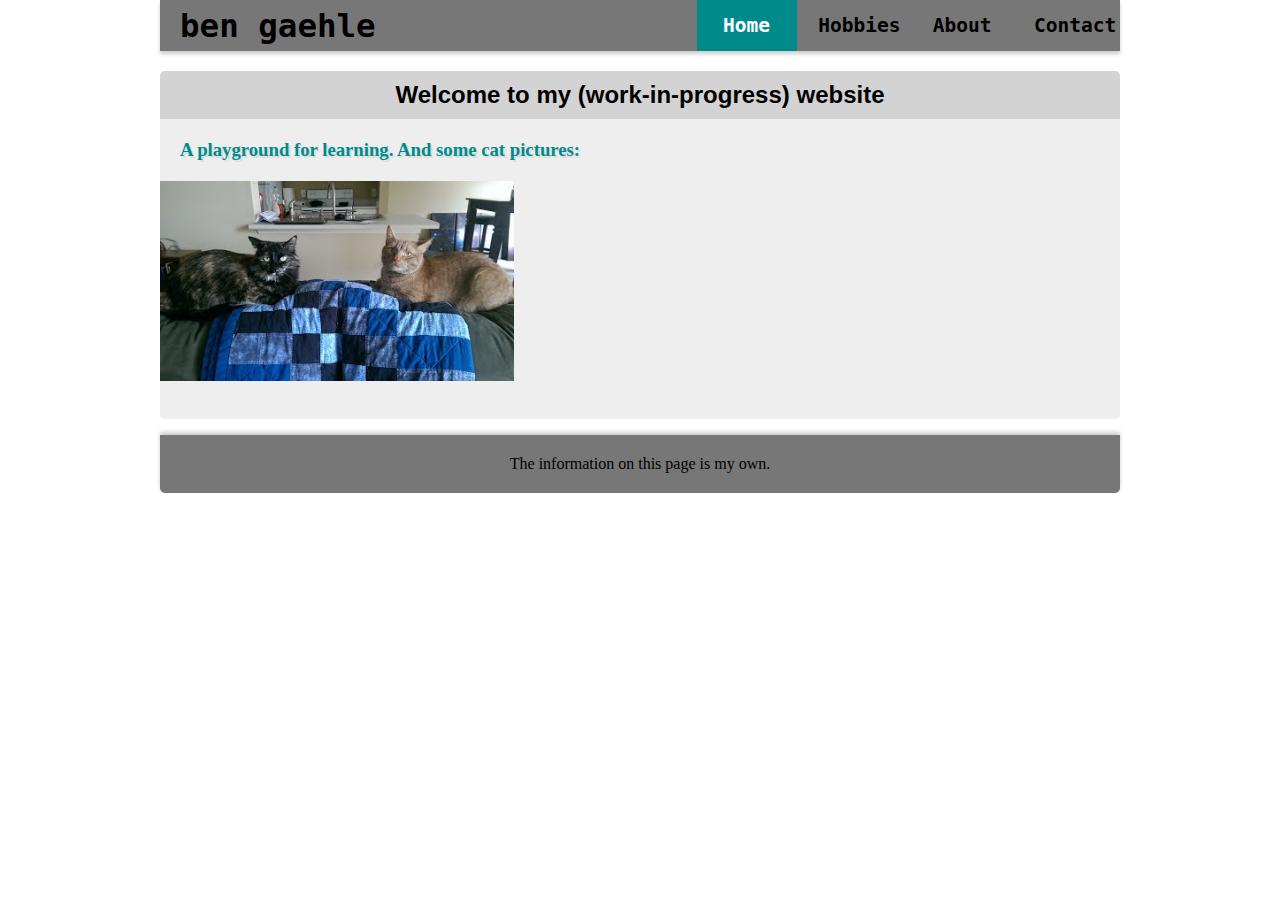
==== index.html @ a8c1c88d "Initial website code" ====
<!DOCTYPE html>

<html>
  <head>
    <title>bengaehle</title>
    <link rel="icon" href="img/BGicon.png">
    <link rel="stylesheet" href="css/styles.css" />
  </head>

  <!-- end of header -->

  <body>
    <header>
      <h1>ben gaehle</h1>
      <nav>
        <ul>
          <li> <a class="active" href="index.html"  > Home  </a> </li>
          <li> <a href="hobbies.html">Hobbies</a> </li>
          <li> <a href="about.html"  >About  </a> </li>
          <li> <a href="contact.html">Contact</a> </li>
        </ul>
      </nav>
      
    </header>
    
    <main>
      <h2> Welcome to my (work-in-progress) website </h2>
      <h3> A playground for learning. And some cat pictures:</h3>
      <img class="pic" src="img/two_cats.jpg">
      <p> (Hosted with Amazon S3) </p>
    </main>

    <footer>
      <p> The information on this page is my own. </p>
    </footer>
  </body>

</html>
---- css/styles.css ----
html {
  background-color: white;
}


body {
  max-width: 960px;
  margin-top: 0px;
  margin-left: auto;
  margin-right: auto;
}

header {
  font-family: monospace;
  background-color: #777;
  box-shadow: 0px 3px 4px #CCC; 
  margin: 0px;
  padding: 0px;
  border: 0px;
  
  display: flex;
  justify-content: space-between;
  align-items: center;
}

header h1 {
  font-size: 2.5em;
  text-align: center;
  /*width: 50%;*/
  margin: 0 0 0 20px;
  padding: 0px;
}

nav {
  /*width: 50%;*/
}

nav ul {
  list-style-type: none;
  margin: 0;
  padding: 0;
  overflow: hidden;
}
nav li{
  display: inline-block;
  /*max-*/width: 100px;
}

nav li a{
  display: block;
  color: black;
  text-align: center;
  font-size: 1.5em;
  font-weight: bold;
  padding: 14px;
  text-decoration: none;
}

nav li a:hover {
  color: white;
  background-color: #555;
}

.active {
  color: white;
  background-color: darkcyan;
}

/* 
** MAIN STYLES 
*/

main {
  display: block;
  background-color: #EEEEEE;
  border-radius: 5px;
}

main h2 {
  display: block;
  padding: 10px;
  font-family: arial;
  text-align: center;
  background-color: lightgray;
  border-radius: 5px 5px 0 0;
    
  
}
h3 {
  color: darkcyan;
  text-shadow: 2px 2px #DDDDDD;
  margin: 20px;
}
p {
  color: #EEEEEE;
  text-align: right;
}

.icon {
  height: 200px;
  width: 200px;
}
.pic{
  height: 200px;
}

.notfound {
  text-align: center;
}

/* FOOTER STYLES */
footer {
  margin: 0px;
  padding: 0px;
  background-color: #777;
  border-radius: 0 0 5px 5px;
  box-shadow: 0px -3px 4px #CCC;
}
footer p {

  color: black; 
  text-align: center;
  margin: 0px;
  padding: 20px;
  
}
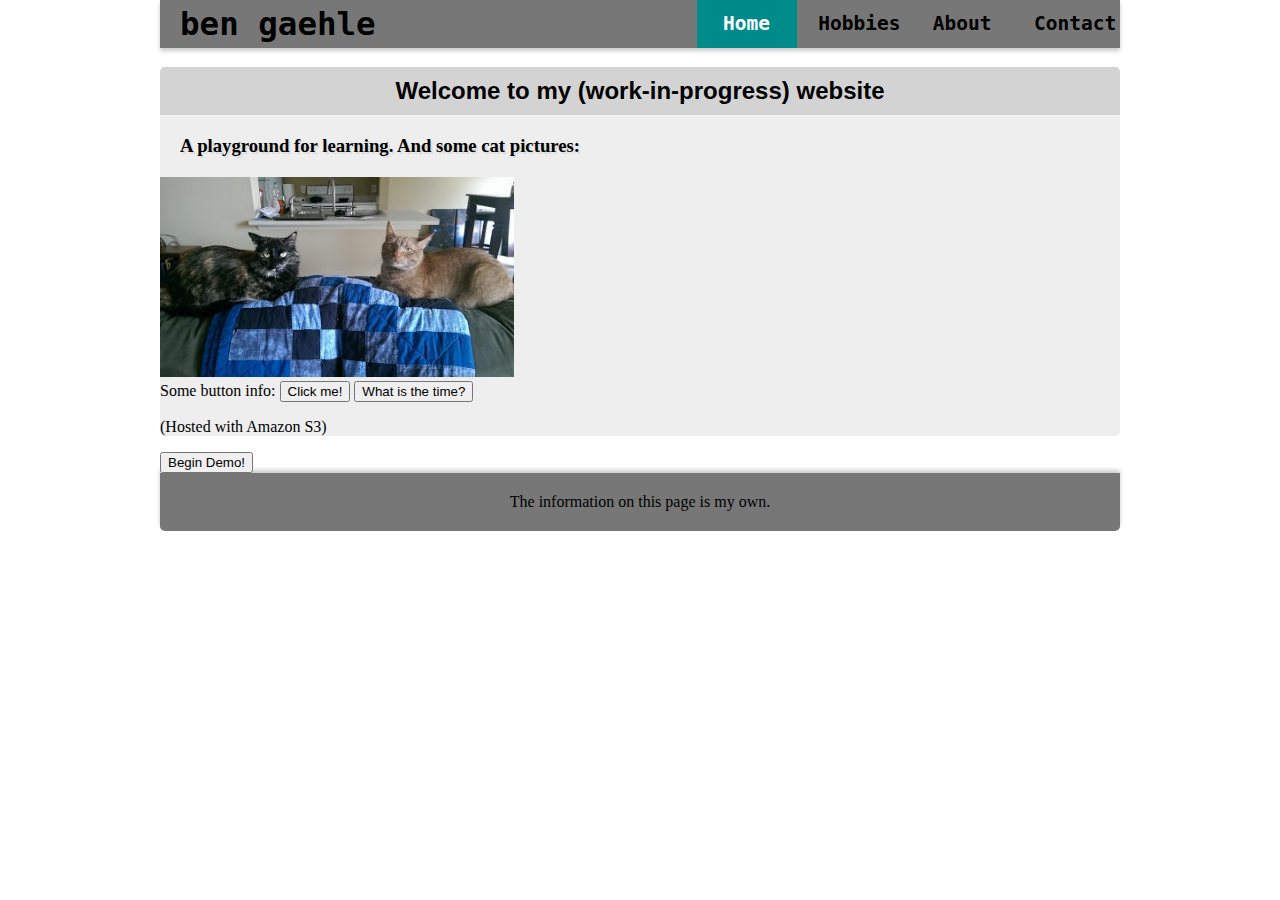
==== commit fad48e91: "Add template for resume on About tab" ====
--- a/index.html
+++ b/index.html
@@ -6,10 +6,10 @@
     <link rel="icon" href="img/BGicon.png">
     <link rel="stylesheet" href="css/styles.css" />
   </head>
-
   <!-- end of header -->
 
   <body>
+    <script src="js/test_content.js"></script>
     <header>
       <h1>ben gaehle</h1>
       <nav>
@@ -25,14 +25,25 @@
     
     <main>
       <h2> Welcome to my (work-in-progress) website </h2>
+      <!--script src="js/test_content.js"></script-->
       <h3> A playground for learning. And some cat pictures:</h3>
       <img class="pic" src="img/two_cats.jpg">
+      <div class="message">Some button info:
+        <span className="False"></span>
+        <button id="clickButn" onclick="updateButton()">Click me!</button>
+        <button id="dateButton" onclick="getElementById('dateButton').innerHTML=Date()">What is the time?</button>
+      </div>
       <p> (Hosted with Amazon S3) </p>
     </main>
+    
+    <button id="startDemo" onClick="startGlDemo()">Begin Demo!</button>
 
     <footer>
-      <p> The information on this page is my own. </p>
+      <p id="fewt"> The information on this page is my own. </p>
     </footer>
+    
+
+    
   </body>
 
 </html>--- a/css/styles.css
+++ b/css/styles.css
@@ -83,17 +83,20 @@
   text-align: center;
   background-color: lightgray;
   border-radius: 5px 5px 0 0;
-    
-  
 }
+
 h3 {
-  color: darkcyan;
+  color: black;
   text-shadow: 2px 2px #DDDDDD;
   margin: 20px;
 }
 p {
   color: #EEEEEE;
   text-align: right;
+}
+main p {
+  color: black;
+  text-align: left;
 }
 
 .icon {
@@ -117,12 +120,59 @@
   box-shadow: 0px -3px 4px #CCC;
 }
 footer p {
-
   color: black; 
   text-align: center;
   margin: 0px;
   padding: 20px;
-  
 }
 
 
+/* RESUME STYLES */
+.resume_section {
+  color: black;
+  display: block;
+  margin: 20px;/*10px 10px 10px 10px;*/
+}
+
+.resume_split {
+  display: block;
+  margin: 5px;
+}
+
+.resume_left {
+  display: inline;
+  text-align: left;
+  /*float: left;*/
+}
+
+.resume_right {
+  display: inline;
+  text-align: right;
+  float: right;
+}
+
+.resume h2 {
+  text-align: center;
+  margin: 20px 0px 20px 0px;
+}
+
+.resume h3 {
+  margin: 0 0 5px 0px;
+}
+
+.resume h4 {
+  margin: 0 0 5px 15px;
+}
+
+.resume p, ul {
+  margin: 0 30px 0px 30px;
+  line-height: 150%;
+}
+
+.column_split3 {
+  -webkit-columns: 100px 3;
+  -moz-columns: 100px 3;
+  columns: 100px 3;
+}
+
+
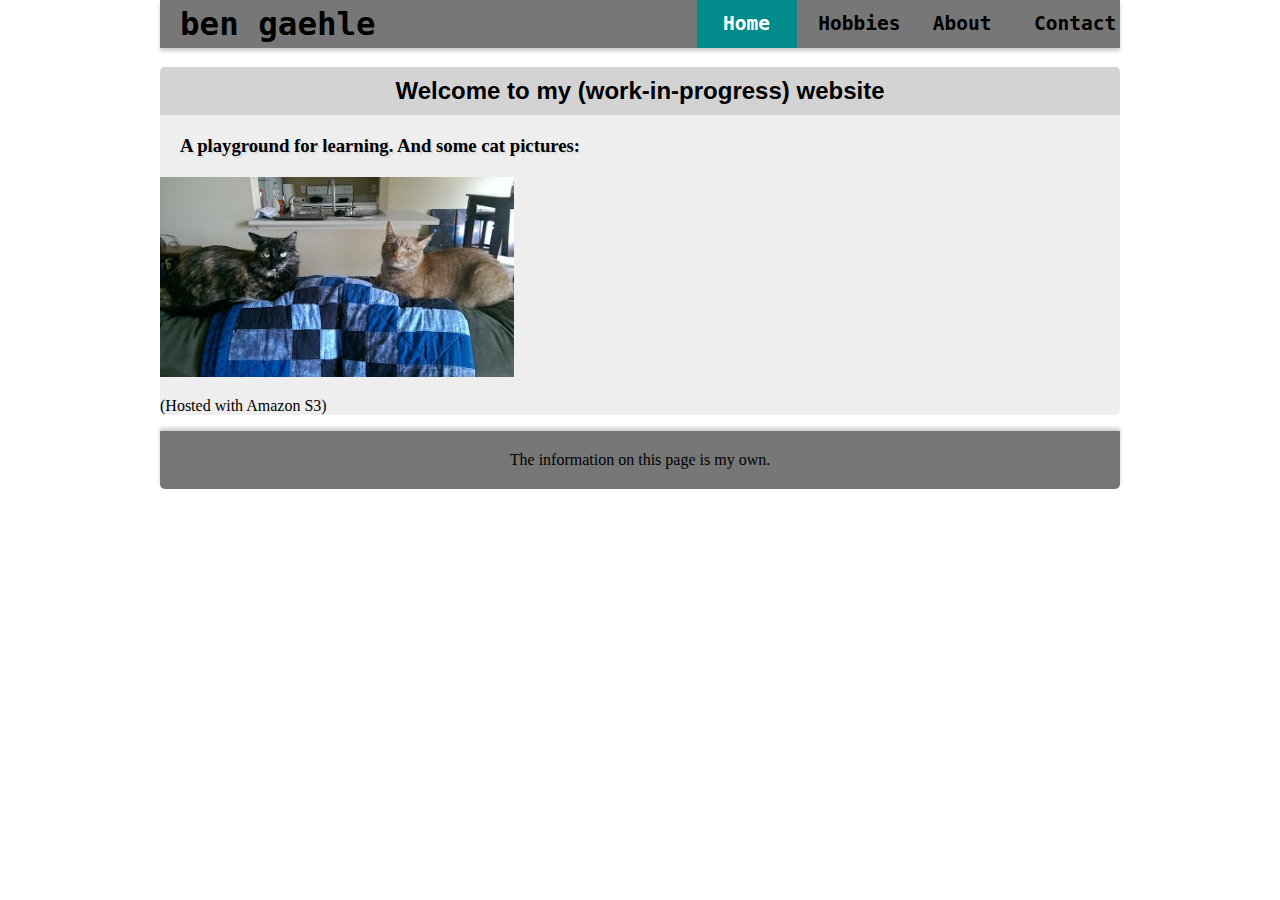
==== commit 772eb555: "Remove some temporary test/practice code" ====
--- a/index.html
+++ b/index.html
@@ -6,10 +6,10 @@
     <link rel="icon" href="img/BGicon.png">
     <link rel="stylesheet" href="css/styles.css" />
   </head>
+
   <!-- end of header -->
 
   <body>
-    <script src="js/test_content.js"></script>
     <header>
       <h1>ben gaehle</h1>
       <nav>
@@ -25,25 +25,14 @@
     
     <main>
       <h2> Welcome to my (work-in-progress) website </h2>
-      <!--script src="js/test_content.js"></script-->
       <h3> A playground for learning. And some cat pictures:</h3>
       <img class="pic" src="img/two_cats.jpg">
-      <div class="message">Some button info:
-        <span className="False"></span>
-        <button id="clickButn" onclick="updateButton()">Click me!</button>
-        <button id="dateButton" onclick="getElementById('dateButton').innerHTML=Date()">What is the time?</button>
-      </div>
       <p> (Hosted with Amazon S3) </p>
     </main>
-    
-    <button id="startDemo" onClick="startGlDemo()">Begin Demo!</button>
 
     <footer>
-      <p id="fewt"> The information on this page is my own. </p>
+      <p> The information on this page is my own. </p>
     </footer>
-    
-
-    
   </body>
 
 </html>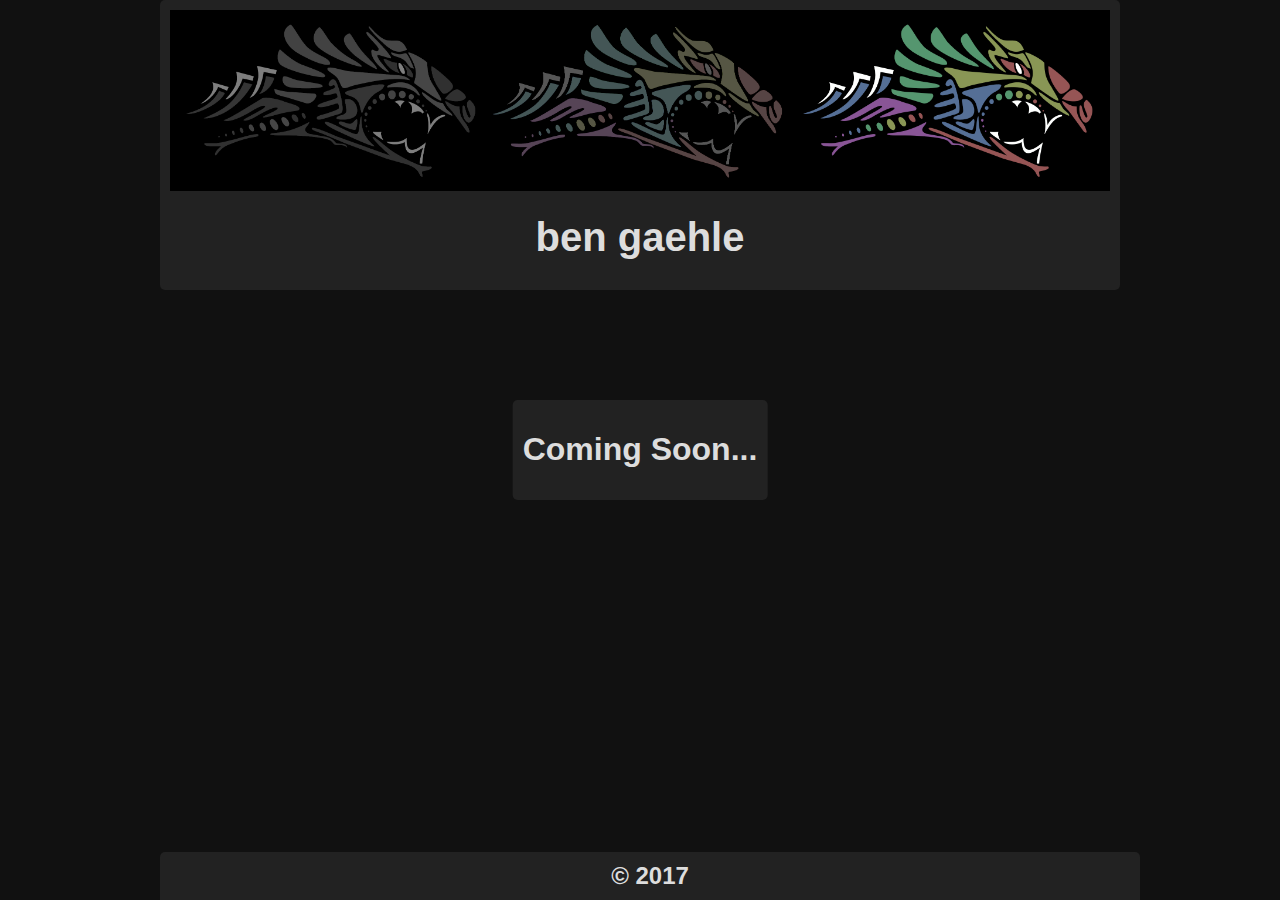
==== commit 9b02e88d: "Remove extra pages, start of 1 page format." ====
--- a/index.html
+++ b/index.html
@@ -1,37 +1,28 @@
 <!DOCTYPE html>
+
 
 <html>
   <head>
     <title>bengaehle</title>
     <link rel="icon" href="img/BGicon.png">
     <link rel="stylesheet" href="css/styles.css" />
+
   </head>
 
   <!-- end of header -->
 
   <body>
     <header>
+      <img src="img/DRAGON_progression_banner.png" alt="Colorized dragon drawing progression" width="940px">
       <h1>ben gaehle</h1>
-      <nav>
-        <ul>
-          <li> <a class="active" href="index.html"  > Home  </a> </li>
-          <li> <a href="hobbies.html">Hobbies</a> </li>
-          <li> <a href="about.html"  >About  </a> </li>
-          <li> <a href="contact.html">Contact</a> </li>
-        </ul>
-      </nav>
-      
     </header>
     
-    <main>
-      <h2> Welcome to my (work-in-progress) website </h2>
-      <h3> A playground for learning. And some cat pictures:</h3>
-      <img class="pic" src="img/two_cats.jpg">
-      <p> (Hosted with Amazon S3) </p>
-    </main>
-
+    <div id="main">
+      <h1> Coming Soon...</h1>
+    </div>
+    
     <footer>
-      <p> The information on this page is my own. </p>
+      <h2>&copy 2017</h2>
     </footer>
   </body>
 
--- a/css/styles.css
+++ b/css/styles.css
@@ -1,178 +1,63 @@
 html {
-  background-color: white;
+  background-color: #111;
 }
-
 
 body {
   max-width: 960px;
   margin-top: 0px;
+  margin-bottom: 0px;
   margin-left: auto;
   margin-right: auto;
+  
+  font-family:sans-serif;
+  text-align: center;
+  color: #DDD;
+  
 }
 
 header {
-  font-family: monospace;
-  background-color: #777;
-  box-shadow: 0px 3px 4px #CCC; 
-  margin: 0px;
-  padding: 0px;
+  font-family: sans-serif;
+  background-color: #222;
+
+  padding: 10px;
   border: 0px;
   
-  display: flex;
-  justify-content: space-between;
-  align-items: center;
+  border-radius: 5px 5px 5px 5px;
 }
 
 header h1 {
   font-size: 2.5em;
-  text-align: center;
-  /*width: 50%;*/
-  margin: 0 0 0 20px;
-  padding: 0px;
-}
-
-nav {
-  /*width: 50%;*/
-}
-
-nav ul {
-  list-style-type: none;
-  margin: 0;
-  padding: 0;
-  overflow: hidden;
-}
-nav li{
-  display: inline-block;
-  /*max-*/width: 100px;
-}
-
-nav li a{
-  display: block;
-  color: black;
-  text-align: center;
-  font-size: 1.5em;
-  font-weight: bold;
-  padding: 14px;
-  text-decoration: none;
-}
-
-nav li a:hover {
-  color: white;
-  background-color: #555;
-}
-
-.active {
-  color: white;
-  background-color: darkcyan;
-}
-
-/* 
-** MAIN STYLES 
-*/
-
-main {
-  display: block;
-  background-color: #EEEEEE;
-  border-radius: 5px;
-}
-
-main h2 {
-  display: block;
-  padding: 10px;
-  font-family: arial;
-  text-align: center;
-  background-color: lightgray;
-  border-radius: 5px 5px 0 0;
-}
-
-h3 {
-  color: black;
-  text-shadow: 2px 2px #DDDDDD;
-  margin: 20px;
-}
-p {
-  color: #EEEEEE;
-  text-align: right;
-}
-main p {
-  color: black;
-  text-align: left;
-}
-
-.icon {
-  height: 200px;
-  width: 200px;
-}
-.pic{
-  height: 200px;
-}
-
-.notfound {
-  text-align: center;
-}
-
-/* FOOTER STYLES */
-footer {
-  margin: 0px;
-  padding: 0px;
-  background-color: #777;
-  border-radius: 0 0 5px 5px;
-  box-shadow: 0px -3px 4px #CCC;
-}
-footer p {
-  color: black; 
-  text-align: center;
-  margin: 0px;
+  margin: 0 auto 0 auto;
   padding: 20px;
 }
 
-
-/* RESUME STYLES */
-.resume_section {
-  color: black;
-  display: block;
-  margin: 20px;/*10px 10px 10px 10px;*/
+#main {
+  position: absolute;
+  top: 50%;
+  left: 50%;
+  transform: translateX(-50%) translateY(-50%);
+  
+  padding: 10px;
+  background-color: #222;
+  border-radius: 5px 5px 5px 5px;
 }
 
-.resume_split {
-  display: block;
-  margin: 5px;
+footer {
+  font-family: sans-serif;
+  background-color: #222;
+  
+  position:fixed;
+  bottom: 0;
+  width: 960px;
+  
+  padding: 10px;
+  border: 0px;
+  
+  border-radius: 5px 5px 0px 0px;
 }
 
-.resume_left {
-  display: inline;
-  text-align: left;
-  /*float: left;*/
+footer h2 {
+  font-size: 1.5em;
+  margin: 0 auto 0 auto;
 }
 
-.resume_right {
-  display: inline;
-  text-align: right;
-  float: right;
-}
-
-.resume h2 {
-  text-align: center;
-  margin: 20px 0px 20px 0px;
-}
-
-.resume h3 {
-  margin: 0 0 5px 0px;
-}
-
-.resume h4 {
-  margin: 0 0 5px 15px;
-}
-
-.resume p, ul {
-  margin: 0 30px 0px 30px;
-  line-height: 150%;
-}
-
-.column_split3 {
-  -webkit-columns: 100px 3;
-  -moz-columns: 100px 3;
-  columns: 100px 3;
-}
-
-
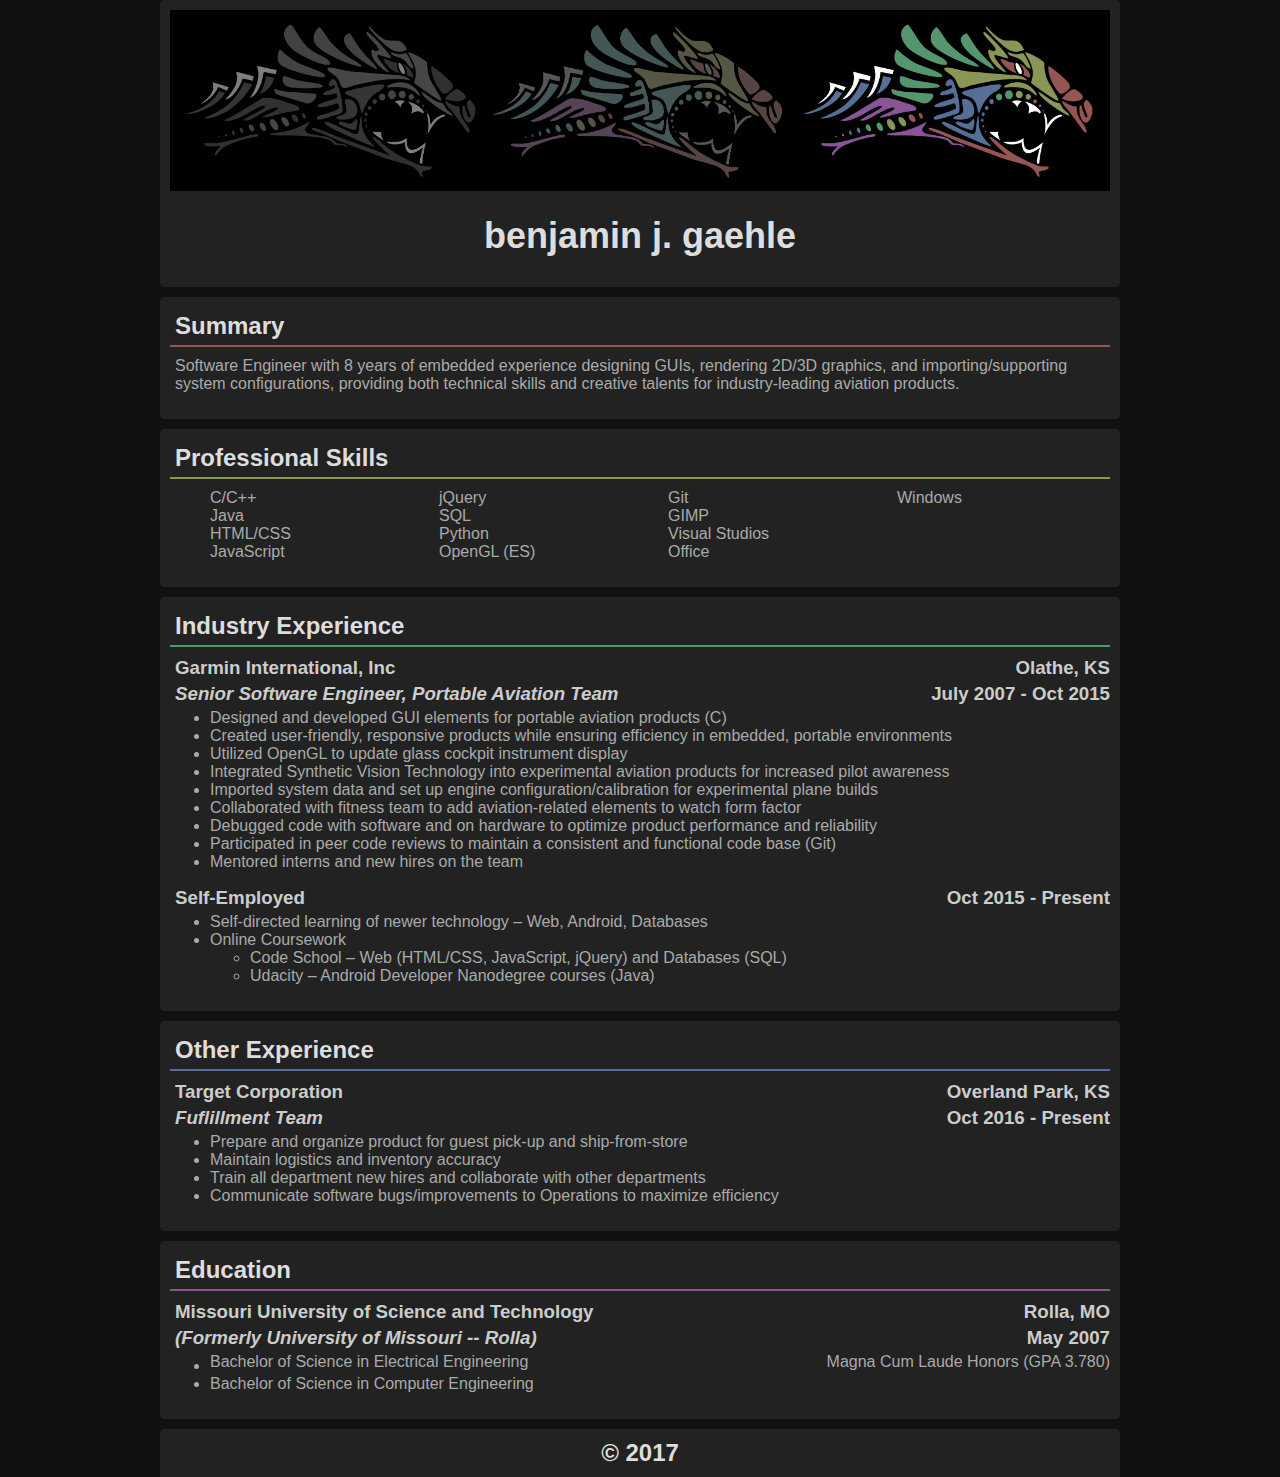
==== commit e9f53e95: "Update main page with resume, trying out a new style." ====
--- a/index.html
+++ b/index.html
@@ -1,5 +1,4 @@
 <!DOCTYPE html>
-
 
 <html>
   <head>
@@ -14,11 +13,117 @@
   <body>
     <header>
       <img src="img/DRAGON_progression_banner.png" alt="Colorized dragon drawing progression" width="940px">
-      <h1>ben gaehle</h1>
+      <h1>benjamin j. gaehle</h1>
     </header>
     
-    <div id="main">
-      <h1> Coming Soon...</h1>
+    <div id="main" class="resume">
+      <!--h1> Ben Gaehle </h1-->
+      <div class="resumesection">
+        <h2> Summary </h2>
+        <div class="brdr red"></div>
+        <p> Software Engineer with 8 years of embedded experience designing GUIs, rendering 2D/3D graphics, and importing/supporting system configurations, providing both technical skills and creative talents for industry-leading aviation products.</p>
+      </div>
+      
+      <div class="resumesection">
+        <h2>Professional Skills</h2>
+        <div class="brdr yellow"></div>
+        <ul class="skillset">
+          <li> C/C++ </li>
+          <li> Java </li>
+          <li> HTML/CSS </li>
+          <li> JavaScript </li>
+          <li> jQuery </li>
+          <li> SQL </li>
+          <li> Python </li>
+          <li> OpenGL (ES) </li>
+          <li> Git </li>
+          <li> GIMP </li>
+          <li> Visual Studios </li>
+          <li> Office </li>
+          <li> Windows </li>
+        </ul>
+      </div>
+      
+      <div class="resumesection">
+        <h2>Industry Experience</h2>
+        <div class="brdr green"></div>
+        <div class="leftrightblock">
+          <h3 class="left"> Garmin International, Inc</h3>
+          <h3 class="right"> Olathe, KS</h2>
+        </div>
+        <div class="leftrightblock">
+          <h3 class="left italic"> Senior Software Engineer, Portable Aviation Team</h3>
+          <h3 class="right">July 2007 - Oct 2015 </h3>
+        </div>
+        <ul>
+          <li>Designed and developed GUI elements for portable aviation products (C)</li>
+          <li>Created user-friendly, responsive products while ensuring efficiency in embedded, portable environments</li>
+          <li>Utilized OpenGL to update glass cockpit instrument display </li>
+          <li>Integrated Synthetic Vision Technology into experimental aviation products for increased pilot awareness</li>
+          <li>Imported system data and set up engine configuration/calibration for experimental plane builds</li>
+          <li>Collaborated with fitness team to add aviation-related elements to watch form factor</li>
+          <li>Debugged code with software and on hardware to optimize product performance and reliability</li>
+          <li>Participated in peer code reviews to maintain a consistent and functional code base (Git)</li>
+          <li>Mentored interns and new hires on the team</li>
+        </ul>
+ 
+        <div class="leftrightblock">
+          <h3 class="left"> Self-Employed</h3>
+          <h3 class="right"> Oct 2015 - Present</h3>
+        </div>
+        <ul>
+          <li>Self-directed learning of newer technology – Web, Android, Databases</li>
+          <li>Online Coursework 
+            <ul>
+              <li>Code School – Web (HTML/CSS, JavaScript, jQuery) and Databases (SQL)</li>
+              <li>Udacity – Android Developer Nanodegree courses (Java)</li>
+            </ul>
+          </li>
+        </ul>
+      </div> 
+
+      <div class="resumesection">
+        <h2>Other Experience</h2>
+        <div class="brdr blue"></div>
+        <div class="leftrightblock">
+            <h3 class="left">Target Corporation</h3>
+            <h3 class="right">Overland Park, KS</h3>
+        </div>
+        <div class="leftrightblock">
+          <h3 class="left italic">Fuflillment Team</h3>
+          <h3 class="right">Oct 2016 - Present</h3>
+        </div>
+        <ul>
+          <li>Prepare and organize product for guest pick-up and ship-from-store</li>
+          <li>Maintain logistics and inventory accuracy</li>
+          <li>Train all department new hires and collaborate with other departments</li>
+          <li>Communicate software bugs/improvements to Operations to maximize efficiency</li>
+        </ul>
+      </div>          
+            
+      <div class="resumesection">
+        <h2>Education</h2>
+        <div class="brdr violet"></div>
+        <div class="leftrightblock">
+          <h3 class="left">Missouri University of Science and Technology</h3>
+          <h3 class="right">Rolla, MO</h3>
+        </div>
+        <div class="leftrightblock">
+          <h3 class="left italic">(Formerly University of Missouri -- Rolla)</h3>
+          <h3 class="right">May 2007</h3>
+        </div>
+          
+        <ul>
+          <li>
+            <span class="leftrightblock">
+              <span class="left">Bachelor of Science in Electrical Engineering</span>
+              <span class="right">Magna Cum Laude Honors (GPA 3.780)</span>
+            </span>
+          </li>
+          <li>Bachelor of Science in Computer Engineering</li>
+        </ul>
+      </div>
+      
     </div>
     
     <footer>
--- a/css/styles.css
+++ b/css/styles.css
@@ -26,33 +26,130 @@
 }
 
 header h1 {
-  font-size: 2.5em;
+  font-size: 2.25em;
   margin: 0 auto 0 auto;
   padding: 20px;
 }
 
-#main {
-  position: absolute;
-  top: 50%;
-  left: 50%;
-  transform: translateX(-50%) translateY(-50%);
-  
-  padding: 10px;
+/* STYLES FOR RESUME SECTION */
+.resume {
+  font-family: sans-serif;
+  text-align: left;
+}
+
+.resumesection {
   background-color: #222;
   border-radius: 5px 5px 5px 5px;
+  padding: 10px;
+  padding-top: 10px;
+  margin-top: 10px;
+  margin-bottom: 10px;
 }
 
+ul {
+  margin-top: 0px;
+  color: #AAA;
+}
+
+p {
+  margin-top: 0px;
+  padding-left: 5px;
+  color: #AAA;
+}
+
+
+/* STYLING FOR LEFT-RIGHT TEXT BLOCKING */
+.leftrightblock {
+  width: 100%;
+  display: inline-block;
+  padding: 0px;
+  padding-top: 0px;
+  margin: 0px;
+  /*background-color: blue;*/
+}
+
+.left {
+  float: left;
+  /*background-color: green;*/
+  display: inline;
+  padding: 0px;
+  margin: 0px;
+}
+
+.right {
+  float: right;
+  /*background-color: red;*/
+  display: inline;
+  padding: 0px;
+  margin: 0px;
+}
+
+/* RESUME SECTION HEADERS */
+.resumesection h2 {
+  padding: 5px;
+  margin: 0px;
+  color: #DDD;
+}
+
+.resumesection h3 {
+  padding-left: 5px;
+  margin: 0px;
+  color: #CCC;
+}
+
+.italic {
+  font-style: italic;
+}
+
+.skillset {
+  columns: 4;
+  -webkit-columms: 4;
+  -moz-columns: 4;
+  list-style: none;
+}
+
+/* BORDERS USED FOR UNDERLINING */
+.brdr {
+  width: 100%;
+  height: 0px;
+  border-top: 2px solid;
+  margin-bottom: 10px;
+}
+
+.red {
+  border-color: #965555;
+}
+
+.yellow {
+  border-color: #899655;
+}
+
+.green {
+  border-color: #55966F;
+}
+
+.blue {
+  border-color: #556F96;
+}
+
+.violet {
+  border-color: #895596;
+}
+
+/*FOOTER AT BOTTOM OF PAGE */
 footer {
   font-family: sans-serif;
   background-color: #222;
   
-  position:fixed;
+  /*position:fixed;
   bottom: 0;
   width: 960px;
+  */
+  padding: 10px;
+  margin-top: 10px;
+  border-width: 2px;
   
-  padding: 10px;
-  border: 0px;
-  
+  border-color: #000;
   border-radius: 5px 5px 0px 0px;
 }
 
